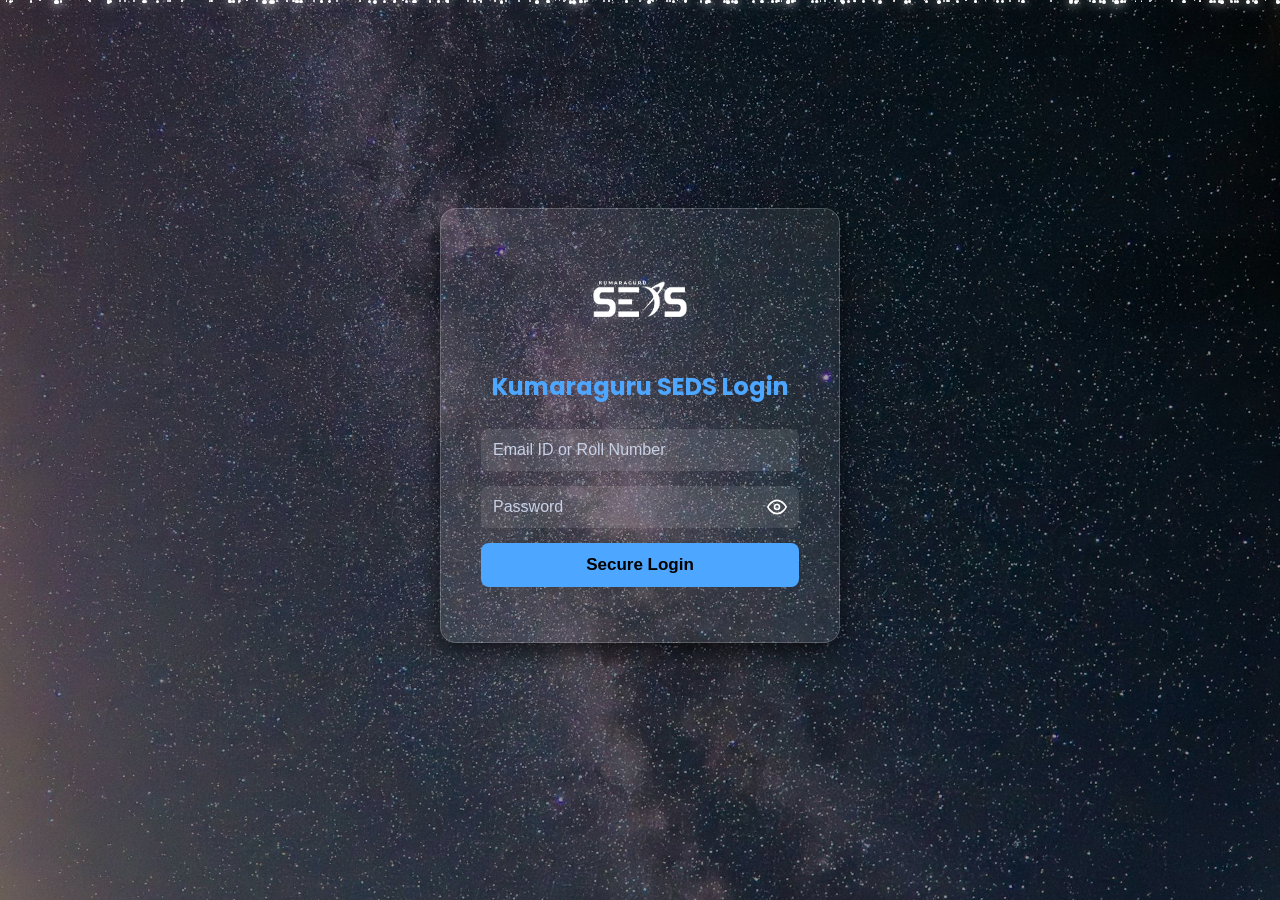
==== index.html @ dfe77424 "Add files via upload" ====
<!DOCTYPE html>
<html lang="en">
<head>
    <meta charset="UTF-8">
    <meta name="viewport" content="width=device-width, initial-scale=1.0">
     <title>SEDS Attendance Portal</title>

   <meta name="description" content="Kumaraguru SEDS is a student-led organization at Kumaraguru Institutions dedicated to space exploration, astronomy, and aerospace engineering through projects, workshops, and events, seds, kumaraguru, KCT SEDS">
  <!-- Meta Keywords -->
  <meta name="keywords" content="Kumaraguru SEDS, KCT SEDS, space exploration, astronomy club, aerospace engineering, student space projects, satellite design, rocketry, astrophysics, Kumaraguru Institutions">
  <link rel="icon" href="sedsb.png" type="image/png">
  <link rel="preconnect" href="https://fonts.googleapis.com">
  <link rel="preconnect" href="https://fonts.gstatic.com" crossorigin>
  <link href="https://fonts.googleapis.com/css2?family=Poppins:wght@300;400;500;600;700;800&display=swap" rel="stylesheet">
  <meta name="author" content="Manikandan N">
  <meta property="og:type" content="website">
  <meta property="og:url" content="https://kumaraguruseds.space/">
  <meta property="og:title" content="Kumaraguru SEDS">
  <meta property="og:description" content="Kumaraguru SEDS is a student-driven chapter dedicated to space exploration, astronomy, and aerospace innovation. We conduct hands-on workshops, stargazing sessions, and technical projects to inspire curiosity and scientific learning. Our mission is to empower young minds to explore the universe and contribute to the advancement of space science and technology.">
  <meta property="og:image" content="https://kumaraguruseds.space/sedsb.png">
  <link rel="icon" href="src/img/SEDS3.png" type="image/png">
  <link rel="stylesheet" href="style.css">
  <link rel="manifest" href="manifest.json">
    <style>
        /* Ensuring placeholder visibility in HTML as requested */
        #schedule-agenda::placeholder, #discussion-text::placeholder {
            color: #ffffff !important;
            opacity: 0.7;
        }
    </style>
    <script type="application/ld+json">
{
  "@context": "https://schema.org",
  "@graph": [
    {
      "@type": "WebApplication",
      "@id": "https://attendance.kumaraguruseds.space/#WebApplication",
      "name": "SEDS Attendance Portal",
      "url": "https://attendance.kumaraguruseds.space/",
      "description": "Internal management portal for Kumaraguru SEDS members. Handles attendance logging, mission scheduling, and personal performance tracking.",
      "applicationCategory": "EducationalApplication, BusinessApplication",
      "operatingSystem": "All",
      "author": {
        "@type": "Person",
        "name": "Manikandan N"
      },
      "publisher": {
        "@id": "https://kumaraguruseds.space/#Organization"
      }
    },
    {
      "@type": "Organization",
      "@id": "https://kumaraguruseds.space/#Organization",
      "name": "Kumaraguru SEDS",
      "url": "https://kumaraguruseds.space/",
      "logo": "https://kumaraguruseds.space/SEDS3.png",
      "parentOrganization": {
        "@type": "EducationalOrganization",
        "name": "Kumaraguru College of Technology"
      }
    },
    {
      "@type": "WebPage",
      "@id": "https://attendance.kumaraguruseds.space/#WebPage",
      "url": "https://attendance.kumaraguruseds.space/",
      "name": "SEDS Attendance Portal Login",
      "isPartOf": {
        "@id": "https://attendance.kumaraguruseds.space/#WebApplication"
      }
    }
  ]
}
    </script>
    
</head>
<body>
    <div class="stars-container"></div>
    
    <div class="login-container" id="login-view">
        <div class="login-card">
            <img src="src/img/SEDS.png" alt="SEDS Logo" class="login-logo">
            <h2>Kumaraguru SEDS Login</h2>
            <form onsubmit="event.preventDefault(); handleLogin();">
                <div class="input-group">
                   <input type="text" id="email" placeholder="Email ID or Roll Number" autocomplete="username" required>
                </div>
                <div class="input-group" style="position: relative;">
                    <input type="password" id="password" placeholder="Password" autocomplete="current-password" required>
                    <button type="button" id="togglePassword" style="position: absolute; right: 12px; top: 50%; transform: translateY(-50%); background: none; border: none; cursor: pointer; color: white; display: flex; align-items: center; padding: 0;">
                        <svg id="eyeOpen" xmlns="http://www.w3.org/2000/svg" width="20" height="20" viewBox="0 0 24 24" fill="none" stroke="currentColor" stroke-width="2" stroke-linecap="round" stroke-linejoin="round">
                            <path d="M1 12s4-8 11-8 11 8 11 8-4 8-11 8-11-8-11-8z"></path>
                            <circle cx="12" cy="12" r="3"></circle>
                        </svg>
                        <svg id="eyeClosed" style="display:none;" xmlns="http://www.w3.org/2000/svg" width="20" height="20" viewBox="0 0 24 24" fill="none" stroke="currentColor" stroke-width="2" stroke-linecap="round" stroke-linejoin="round">
                            <path d="M17.94 17.94A10.07 10.07 0 0 1 12 20c-7 0-11-8-11-8a18.45 18.45 0 0 1 5.06-5.94M9.9 4.24A9.12 9.12 0 0 1 12 4c7 0 11 8 11 8a18.5 18.5 0 0 1-2.16 3.19m-6.72-1.07a3 3 0 1 1-4.24-4.24"></path>
                            <line x1="1" y1="1" x2="23" y2="23"></line>
                        </svg>
                    </button>
                </div>
                <button type="submit" class="btn btn-primary" style="width:100%; font-size:17px;">Secure Login</button>
                <p id="error-msg" style="color:red; margin-top:15px; font-size:0.9em;"></p>
            </form>
        </div>
    </div>

    <div id="app-view" class="hidden">
        <header>
            <div class="user-info">
                <img id="header-avatar" class="user-header-profile" src="" alt="User">
                <div class="user-text">
                    <h2 id="welcome-msg">Welcome</h2>
                    <div id="user-roll" style="font-size:0.85rem; color:var(--muted); font-weight:600;"></div>
                    <div style="margin-top:4px;">
                        <span id="role-badge" class="role-badge">Lead</span>
                        <span id="team-badge" class="team-badge">Team</span>
                    </div>
                </div>
            </div>
            <button class="btn btn-danger" onclick="logout()">Logout</button>
        </header>

        <div id="member-dashboard" class="hidden glass-container">
            <h3 class="section-title">My Attendance Stats</h3><br>
            <div class="stats-overview">
                <div class="percentage-circle">
                    <span class="big-percent" id="overall-percent">0%</span>
                    <small>Overall</small>
                </div>
            </div>
            <div class="grid-container" id="member-stats-grid"></div>
        </div>

        <div id="lead-dashboard" class="hidden">
            <div class="glass-container" style="margin-bottom: 2rem; display: flex; justify-content: space-between; align-items: center;">
                <h3 style="color: white;">Meeting Management</h3>
                <button class="btn btn-primary" onclick="toggleMeetingModal(true)" style="font-size: 17px;">Schedule Meeting</button>
            </div> <br>

            <div class="glass-container" style="margin-bottom: 20px;">
                <h3>Mark Attendance</h3><br>
                <input type="date" id="att-date" readonly class="search-input">
            </div>
             <div class="glass-container" style="margin-bottom: 20px;">
            <div class="grid-container" id="members-grid"></div>

            <div class="discussion-box glass-container">
                <h3>Minutes Of Meeting</h3><br>
                <textarea id="discussion-text" placeholder="What was discussed today?"></textarea>
                <button class="btn btn-primary" id="submit-btn" onclick="submitAttendance()" style="margin-top:15px;">Submit & Notify Team</button>
            </div>
            </div>
            <section class="history-section glass-container" style="margin-top: 2rem;">
                <div class="history-header">
                    <h3>Previous Sessions & Scheduled Missions</h3>
                </div>
                <div id="history-container">
                    <p class="loading-state">Syncing mission logs...</p>
                </div>
            </section>
        </div>

        <div id="admin-dashboard" class="hidden glass-container">
            <h3 class="section-title">Admin Pro Analytics</h3><br>
            <div class="filter-bar" style="display:flex; gap:10px; margin-bottom:15px;">
                <input type="text" id="filter-text" class="search-input" placeholder="Search members or teams..." onkeyup="filterTable()">
                <input type="date" id="filter-date" class="search-input" onchange="filterTable()">
            </div>
            <div style="overflow-x:auto;">
                <table class="glass-table">
                    <thead>
                        <tr><th>Date</th><th>Team</th><th>Name</th><th>Status</th><th>Discussion</th><th>Email Status</th></tr>
                    </thead>
                    <tbody id="table-body"></tbody>
                </table>
            </div>
        </div>
    </div>

    <div id="meeting-modal" class="modal-overlay hidden">
        <div class="glass-container modal-content">
            <div style="display: flex; justify-content: space-between; align-items: center; margin-bottom: 20px; border-bottom: 1px solid var(--border); padding-bottom: 10px;">
                <h3 style="color: var(--accent);">New Meeting</h3>
                <button class="btn-danger" style="padding: 5px 10px; border-radius: 5px; cursor: pointer;" onclick="toggleMeetingModal(false)">✕</button>
            </div>
            
            <form id="meeting-form" onsubmit="event.preventDefault(); submitMeetingSchedule();">
                <div class="input-group">
                    <label>Team Name</label>
                    <input type="text" id="schedule-team-display" class="search-input" style="width: 100%; background: rgba(255,255,255,0.05); color: var(--accent); font-weight: bold;" readonly>
                </div>

                <div class="input-group">
                    <label>Meeting Mode</label>
                    <div style="display: flex; gap: 20px; margin-top: 10px; padding: 5px;">
                        <label style="display: flex; align-items: center; gap: 8px; cursor: pointer; font-size: 14px;">
                            <input type="radio" name="meeting-mode" value="Offline" checked onclick="toggleVenueLabel('Offline')"> Offline
                        </label>
                        <label style="display: flex; align-items: center; gap: 8px; cursor: pointer; font-size: 14px;">
                            <input type="radio" name="meeting-mode" value="Online" onclick="toggleVenueLabel('Online')"> Online
                        </label>
                    </div>
                </div>

                <div style="display: grid; grid-template-columns: 1fr; gap: 15px;">
                    <div class="input-group">
                        <label>Date</label>
                        <input type="date" id="schedule-date" class="search-input" style="width: 100%;" required>
                    </div>
                    <div style="display: grid; grid-template-columns: 1fr 1fr; gap: 15px;">
                        <div class="input-group">
                            <label>Start Time</label>
                            <input type="time" id="schedule-start-time" class="search-input" style="width: 100%;" required>
                        </div>
                        <div class="input-group">
                            <label>End Time</label>
                            <input type="time" id="schedule-end-time" class="search-input" style="width: 100%;" required>
                        </div>
                    </div>
                </div>

                <div class="input-group">
                    <label id="venue-label">Venue</label>
                    <input type="text" id="schedule-venue" class="search-input" style="width: 100%;" placeholder="e.g. Aero Seminar Hall" required>
                </div>

                <div class="input-group">
                    <label>Agenda / Discussion Points</label>
                    <textarea id="schedule-agenda" placeholder="What is the objective of this meeting?" style="height: 80px; width: 100%; color: white;" required></textarea>
                </div>

                <button type="submit" id="schedule-btn" class="btn btn-primary" style="width: 100%; margin-top: 10px; font-size: 16px;">Confirm Schedule</button>
            </form>
        </div>
    </div>


    <script src="script.js"></script>
</body>
</html>
---- style.css ----
:root{
--primary:#4f46e5;
--primary-hover:#4338ca;
--danger:#ef4444;
--success:#22c55e;

--text:#ffffff;
--muted:#c9d1e6;
--accent:#4da6ff;

--glass:rgba(255,255,255,0.08);
--border:rgba(255,255,255,0.2);
}

/* GLOBAL */

*{
box-sizing:border-box;
margin:0;
padding:0;
}

body{
font-family:"Poppins",sans-serif;
color:var(--text);
min-height:100vh;
background:transparent;
position:relative;
padding:20px;
}

/* SPACE BACKGROUND */

body::before{
content:"";
position:fixed;
top:0;
left:0;
width:100%;
height:100%;
background:url('src/img/background.jpg') no-repeat center center/cover fixed;
filter:brightness(60%);
z-index:-1;
}

/* HIDDEN */

.hidden{
display:none!important;
}


.login-logo {
    width: 100px;           /* Adjust size as needed */
    height: auto;
    display: block;
    margin: 0 auto 20px;    /* Centers the logo and adds space below it */
    filter: drop-shadow(0 0 8px rgba(255, 255, 255, 0.2)); /* Optional: subtle glow */
}

/* UNIVERSAL GLASS CONTAINER */

.glass-container{
background:var(--glass);
border-radius:16px;
border:1px solid var(--border);
box-shadow:0 8px 24px rgba(0,0,0,0.7);
padding:20px;
}

/* LOGIN PAGE */

.login-container{
display:flex;
justify-content:center;
align-items:center;
min-height:90vh;
}

.login-card{
background:var(--glass);
padding:40px;
border-radius:16px;
box-shadow:0 8px 24px rgba(0,0,0,0.7);
max-width:400px;
width:100%;
text-align:center;
border:1px solid var(--border);
}

.login-card h2{
color:var(--accent);
margin-bottom:25px;
}

/* INPUT */

.input-group{
margin-bottom:15px;
}

.input-group input{
width:100%;
padding:12px;
border-radius:8px;
border:none;
background:rgba(255,255,255,0.1);
color:white;
font-size:1rem;
}

.input-group input::placeholder{
color:var(--muted);
}

.input-group input:focus{
outline:none;
background:rgba(255,255,255,0.15);
box-shadow:0 0 10px var(--accent);
}

/* BUTTONS */

.btn{
padding:12px 20px;
border:none;
border-radius:8px;
font-weight:600;
cursor:pointer;
transition:0.3s;
}

.btn-primary{
background:var(--accent);
color:black;
}

.btn-primary:hover{
background:white;
transform:scale(1.05);
}

.btn-danger{
background:var(--danger);
color:white;
}

/* HEADER */

header{
background:var(--glass);
padding:1rem 2rem;
border-radius:16px;
display:flex;
justify-content:space-between;
align-items:center;
border:1px solid var(--border);
box-shadow:0 8px 24px rgba(0,0,0,0.7);
margin-bottom:2rem;
}

/* USER PROFILE */

.user-info{
display:flex;
align-items:center;
gap:15px;
}

.user-header-profile{
width:50px;
height:50px;
border-radius:50%;
object-fit:cover;
border:2px solid var(--accent);
}

.user-text h2{
margin:0;
font-size:1.1rem;
}

.role-badge,
.team-badge{
display:inline-block;
padding:3px 10px;
border-radius:10px;
font-size:0.75rem;
font-weight:bold;
margin-top:4px;
}

.role-badge{
background:#e0e7ff;
color:#4338ca;
}

.team-badge{
background:#dbeafe;
color:#1e40af;
margin-left:5px;
}

/* GRID */

.grid-container{
display:grid;
grid-template-columns:repeat(4,1fr);
gap:1.5rem;
}

/* MEMBER STATS */

.stats-overview{
display:flex;
justify-content:center;
margin-bottom:2rem;
}

.percentage-circle{
width:140px;
height:140px;
border-radius:50%;
background:var(--glass);
display:flex;
flex-direction:column;
justify-content:center;
align-items:center;
border:3px solid var(--accent);
box-shadow:0 8px 24px rgba(0,0,0,0.7);
}

.big-percent{
font-size:2.5rem;
font-weight:bold;
color:var(--accent);
}

/* STAT CARD */

.stat-card{
background:var(--glass);
padding:1.5rem;
border-radius:16px;
text-align:center;
border:1px solid var(--border);
box-shadow:0 8px 24px rgba(0,0,0,0.7);
}

/* STUDENT CARD */

.student-card{
background:var(--glass);
border-radius:16px;
padding:1rem;
text-align:center;
border:1px solid var(--border);
box-shadow:0 8px 24px rgba(0,0,0,0.7);
display:flex;
flex-direction:column;
align-items:center;
transition:0.3s;
}

.student-card:hover{
transform:translateY(-4px);
box-shadow:0 12px 30px rgba(0,0,0,0.9);
}

.student-card.present{
border-left:5px solid var(--success);
}

.student-card.absent{
border-left:5px solid var(--danger);
}

.student-card img{
width:70px;
height:70px;
border-radius:10%;
object-fit:cover;
margin-bottom:8px;
}

.student-card h3{
font-size:1rem;
margin:5px 0;
}

/* TOGGLE BUTTON */

.status-toggles{
display:flex;
gap:8px;
margin:10px 0;
width:100%;
justify-content:center;
}

.toggle-btn{
padding:6px 12px;
border-radius:6px;
border:1px solid var(--border);
background:rgba(255,255,255,0.1);
color:white;
cursor:pointer;
}

.active-p{
background:var(--success);
}

.active-ab{
background:var(--danger);
}

/* ABSENT REASON */

/* ABSENT REASON - Updated for White Text */
.reason-input {
    width: 100%;
    padding: 8px;
    border: 1px solid var(--danger);
    border-radius: 6px;
    margin-top: 6px;
    background: rgba(255, 255, 255, 0.1);
    color: white !important; /* Forces the typed text to be white */
    display: none;
    outline: none; /* Removes the default browser glow */
}

/* Optional: Make the placeholder text white with low opacity */
.reason-input::placeholder {
    color: rgba(255, 255, 255, 0.7) !important;
}

.student-card.absent .reason-input{
display:block;
}

/* DISCUSSION BOX */

.discussion-box{
margin-top:2rem;
background:var(--glass);
padding:2rem;
border-radius:16px;
border:1px solid var(--border);
box-shadow:0 8px 24px rgba(0,0,0,0.7);
}

textarea{
width:100%;
height:100px;
padding:1rem;
border-radius:8px;
border:1px solid var(--border);
background:rgba(255,255,255,0.1);
color:white;
resize:vertical;
}

/* HISTORY */

/* History Specific Styles */
.history-header {
    display: flex;
    justify-content: space-between;
    align-items: center;
    margin-bottom: 20px;
    gap: 15px;
}

.search-input {
    background: rgba(255, 255, 255, 0.05);
    border: 1px solid var(--border);
    padding: 8px 15px;
    border-radius: 8px;
    color: white;
    outline: none;
    transition: 0.3s;
}

.search-input:focus {
    border-color: var(--accent);
    box-shadow: 0 0 10px rgba(77, 166, 255, 0.3);
}

.history-card {
    background: rgba(255, 255, 255, 0.03);
    border: 1px solid var(--border);
    border-radius: 12px;
    padding: 15px;
    margin-bottom: 20px;
}

.history-card-header {
    display: flex;
    justify-content: space-between;
    border-bottom: 1px solid var(--border);
    padding-bottom: 10px;
    margin-bottom: 10px;
}

.history-date {
    color: var(--accent);
    font-weight: bold;
}

.history-discussion {
    color: var(--muted);
    font-size: 0.85rem;
    font-style: italic;
}

/* Glass Table Styling */
.glass-table {
    width: 100%;
    border-collapse: collapse;
    font-size: 0.9rem;
}

.glass-table th {
    text-align: left;
    color: var(--muted);
    font-weight: 500;
    padding: 10px;
    background: rgba(255, 255, 255, 0.05);
}

.glass-table td {
    padding: 10px;
    border-bottom: 1px solid rgba(255, 255, 255, 0.05);
}

.loading-state {
    text-align: center;
    color: var(--muted);
    padding: 40px;
}

@media (max-width: 600px) {
    .history-header { flex-direction: column; align-items: flex-start; }
    .search-input { width: 100%; }
}


/* TABLE */

table{
width:100%;
border-collapse:collapse;
background:rgba(255,255,255,0.05);
border-radius:12px;
overflow:hidden;
}

th,td{
padding:10px;
border-bottom:1px solid rgba(255,255,255,0.2);
}

th{
background:rgba(255,255,255,0.1);
}

/* TAGS */

/* Glass Tags for Status */
.tag-present {
    background: rgba(34, 197, 94, 0.2) !important;
    color: #22c55e !important;
    padding: 4px 10px;
    border-radius: 6px;
    font-size: 0.95rem;
    font-weight: 600;
    border: 1px solid rgba(34, 197, 94, 0.3);
    display: inline-block;
}

.tag-absent {
    background: rgba(239, 68, 68, 0.2) !important;
    color: #ef4444 !important;
    padding: 4px 10px;
    border-radius: 6px;
    font-size: 0.95rem;
    font-weight: 600;
    border: 1px solid rgba(239, 68, 68, 0.3);
    display: inline-block;
}


/* ADMIN TABLE WRAPPER */

#admin-table{
min-width:600px;
}

/* MOBILE */

@media(max-width:600px){

.grid-container{
grid-template-columns:repeat(2,1fr);
gap:10px;
}

header{
flex-direction:column;
gap:10px;
text-align:center;
}

.user-info{
flex-direction:column;
}

}

 #discussion-text::placeholder {
            color: #ffffff !important;
            opacity: 0.7;
        }

#filter-text::placeholder {
            color: #ffffff !important;
    font-size: 13px;
            opacity: 0.7;
        }


/* Blue Tag for 'Sent' Status */
.tag-sent {
    background: rgba(77, 166, 255, 0.2) !important;
    color: #4da6ff !important;
    padding: 4px 10px;
    border-radius: 6px;
    font-size: 0.75rem;
    font-weight: 600;
    border: 1px solid rgba(77, 166, 255, 0.3);
    display: inline-block;
    white-space: nowrap;
    text-transform: capitalize;
}


/* Yellow Tag for 'Warning' or 'Pending' Status */
.tag-warning {
    background: rgba(255, 193, 7, 0.2) !important;
    color: #ffc107 !important;
    padding: 4px 10px;
    border-radius: 6px;
    font-size: 0.75rem;
    font-weight: 600;
    border: 1px solid rgba(255, 193, 7, 0.3);
    display: inline-block;
    white-space: nowrap;
}

 /* Stars */
       .stars-container {
    position: fixed;
    top: 0;
    left: 0;
    width: 100%;
    height: 100%;
    z-index: -1;
    pointer-events: none; /* Prevents interaction with stars */
}

.star {
    position: absolute;
    background-color: #fff;
    border-radius: 50%;
    box-shadow: 0 0 10px #fff, 0 0 20px #fff;
    animation: fall linear infinite;
}

@keyframes fall {
    from {
        transform: translateY(-20px);
        opacity: 1;
    }
    to {
        transform: translateY(100vh);
        opacity: 0;
    }
}

/* Modal Positioning */
.modal-overlay {
    position: fixed;
    top: 0; left: 0;
    width: 100%; height: 100%;
    background: rgba(13, 30, 58, 0.85); /* Deep space blue overlay */
    backdrop-filter: blur(12px);
    z-index: 2000;
    display: flex;
    justify-content: center;
    align-items: center;
}

.modal-content {
    width: 95%;
    max-width: 500px;
    border: 1px solid var(--accent);
    box-shadow: 0 0 30px rgba(77, 166, 255, 0.3);
    animation: modalSlide 0.4s ease;
}

@keyframes modalSlide {
    from { transform: translateY(-50px); opacity: 0; }
    to { transform: translateY(0); opacity: 1; }
}

#meeting-form label {
    font-size: 0.8rem;
    color: var(--muted);
    font-weight: 600;
    text-transform: uppercase;
    display: block;
    margin-bottom: 5px;
}

input[type="radio"] {
    accent-color: var(--accent);
}

/* Ensure the textarea text is white */
#schedule-agenda {
    color: white;
    background: rgba(255, 255, 255, 0.05);
    border: 1px solid var(--border);
    padding: 10px;
    border-radius: 8px;
}

.section-title {
    font-size: 1.1rem;
    color: var(--accent);
    letter-spacing: 1px;
    text-transform: uppercase;
    font-weight: 700;
}


.glass-table th {
    font-size: 0.75rem;
    color: var(--muted);
    padding: 10px;
    border-bottom: 1px solid var(--border);
}
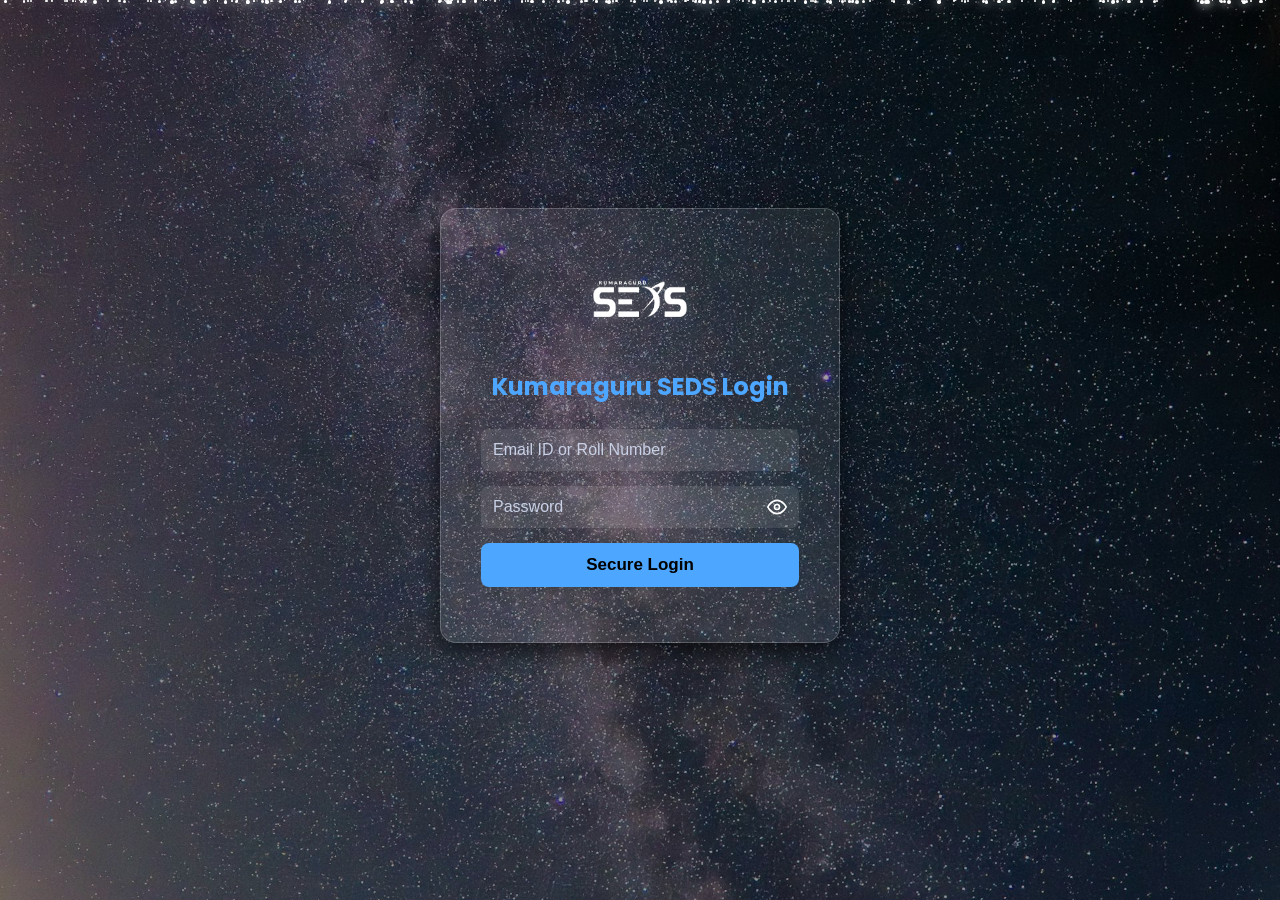
==== commit 58d0120e: "Update title of attendance portal" ====
--- a/index.html
+++ b/index.html
@@ -3,7 +3,7 @@
 <head>
     <meta charset="UTF-8">
     <meta name="viewport" content="width=device-width, initial-scale=1.0">
-     <title>SEDS Attendance Portal</title>
+     <title>Kumaraguru SEDSAttendance Portal</title>
 
    <meta name="description" content="Kumaraguru SEDS is a student-led organization at Kumaraguru Institutions dedicated to space exploration, astronomy, and aerospace engineering through projects, workshops, and events, seds, kumaraguru, KCT SEDS">
   <!-- Meta Keywords -->
